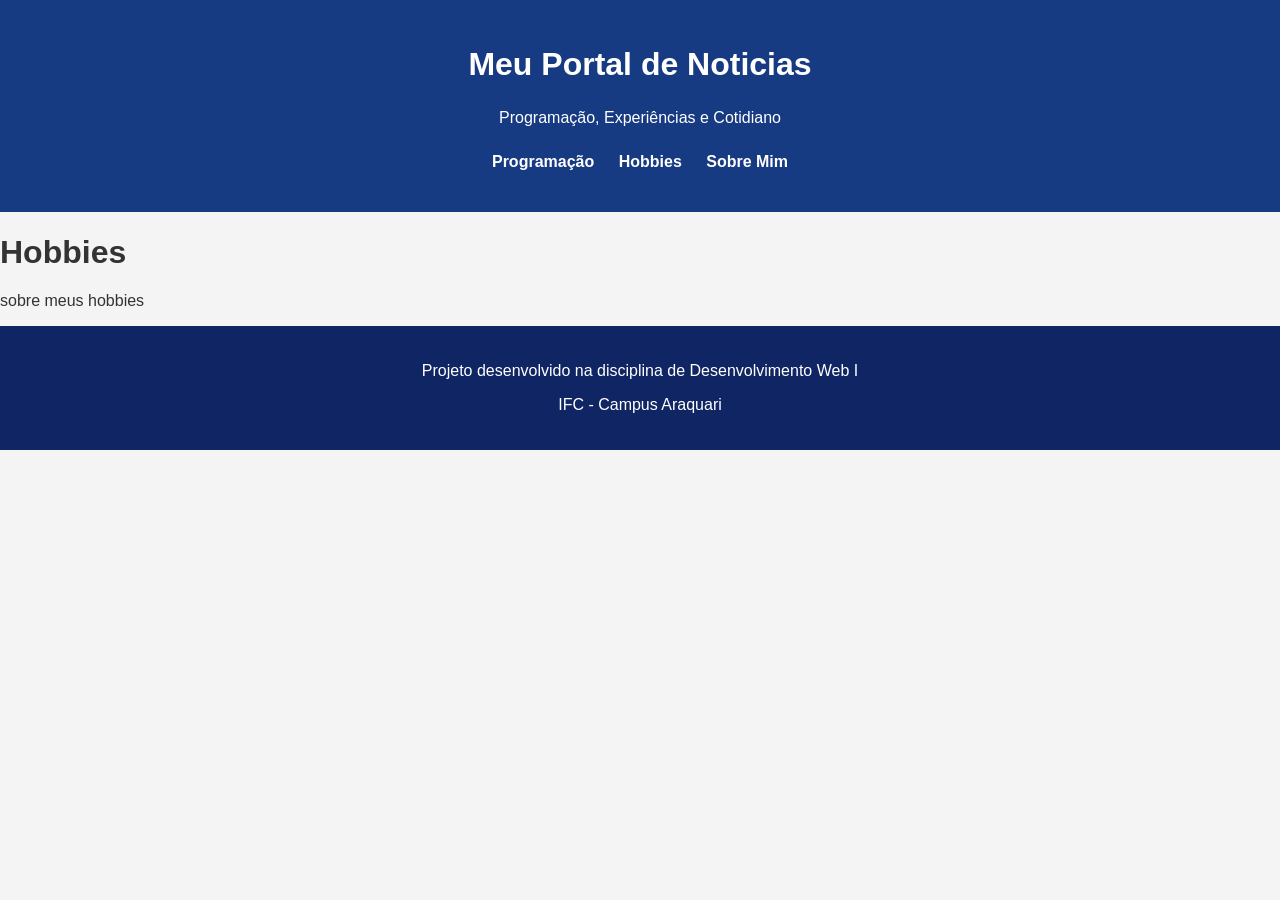
==== hobbies.html @ 9bbd0334 "feat: adicionando a estrutura inicial do meu projeto" ====
<!DOCTYPE html>
<html lang="pt-br">
    <head>
        <meta charset="UTF-8">
        <meta name="viewport" content="width=device-width, initial-scale=1.0">
        <title>Hobbies</title>

                <link rel="stylesheet" href="./css/global.css">

    </head>
    <body>
        <header>
            <h1>Meu Portal de Noticias</h1>
            <p>Programação, Experiências e Cotidiano</p>
            <!-- aqui começa o meu menu-->
            <nav>
                <ul>
                    <li>
                        <a href="index.html">Programação</a>
                    </li>
                    <li>
                        <a href="hobbies.html">Hobbies</a>
                    </li>
                    <li>
                        <a href="perfil.html">Sobre Mim</a>
                    </li>
                </ul>
            </nav>
        </header>
        <h1> Hobbies</h1>
        <p> sobre meus hobbies</p>
        <footer class="footer">
            <p>Projeto desenvolvido na disciplina de Desenvolvimento Web I</p>
            <p>IFC - Campus Araquari</p>
        </footer>
    </body>
</html>
---- css/global.css ----
body {
    margin: 0;
    background-color: #f4f4f4;
    color: #333;
    font-family: Arial, Helvetica, sans-serif;
}

body>header {
    background-color: #173b82;
    color: #fff;
    text-align: center;
    padding: 25px;
}

body>header>h1 {
    font-size: 2em;
    margin-bottom: 5px;
}

body>header>p {
    padding: 10px;
}

/* criando estilos para o meu menu */
nav>ul {
    padding: 0;
    list-style: none;
}

nav li {
    display: inline;
    margin: 10px;
}

nav a {
    color: #fff;
    text-decoration: none;
    font-weight: bold;
}

nav a:hover {
    text-decoration: underline;
    color: yellow;
}


body>footer {
    background-color: #102563;
    color: #fff;
    padding: 20px;
    text-align: center;
}
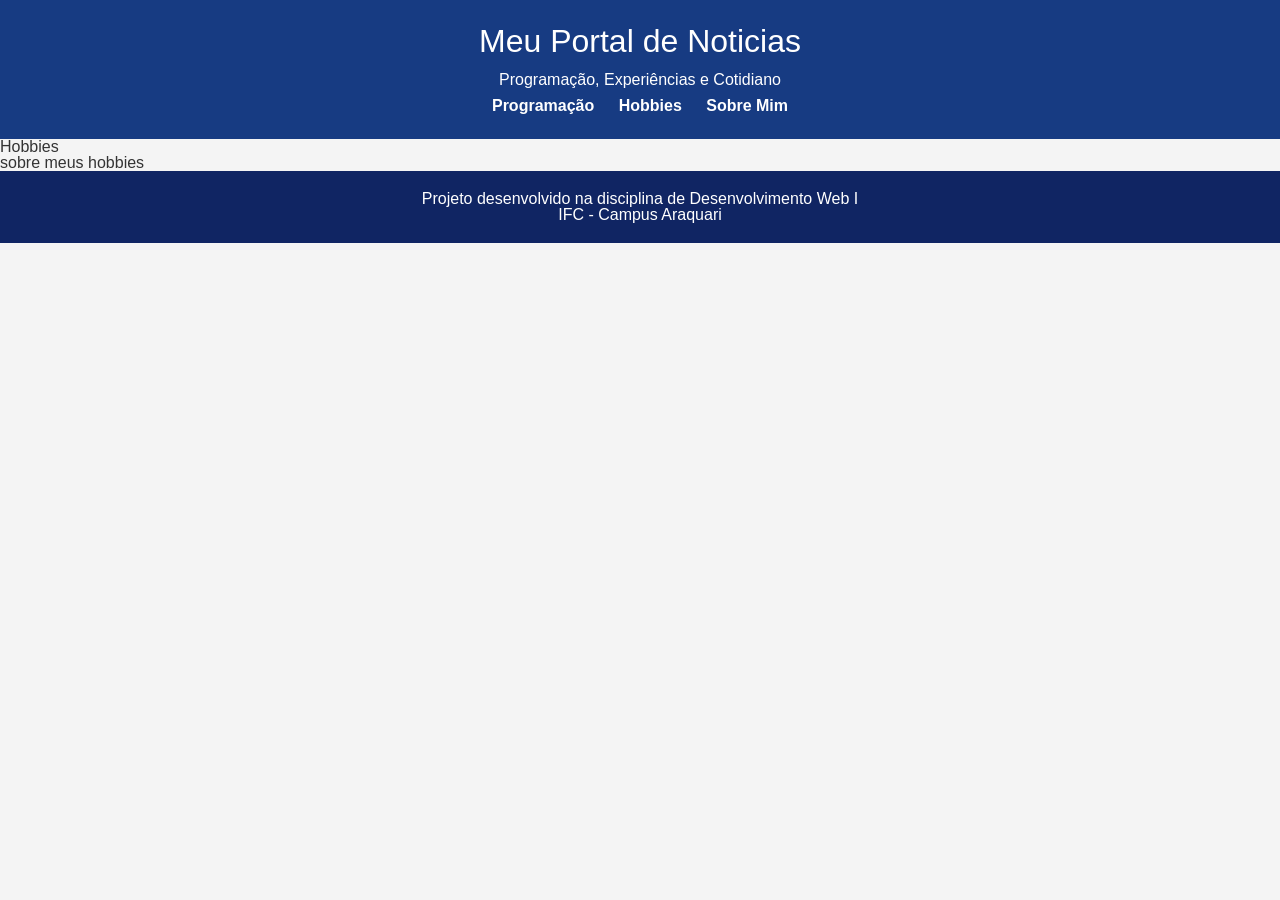
==== commit 82090e0f: "docs: added readme" ====
--- a/hobbies.html
+++ b/hobbies.html
@@ -4,9 +4,8 @@
         <meta charset="UTF-8">
         <meta name="viewport" content="width=device-width, initial-scale=1.0">
         <title>Hobbies</title>
-
-                <link rel="stylesheet" href="./css/global.css">
-
+        <link rel="stylesheet" href="./css/reset.css">
+        <link rel="stylesheet" href="./css/global.css">
     </head>
     <body>
         <header>
--- a/css/global.css
+++ b/css/global.css
@@ -4,6 +4,11 @@
     color: #333;
     font-family: Arial, Helvetica, sans-serif;
 }
+
+strong {
+    font-weight: bold;
+}
+
 
 body>header {
     background-color: #173b82;
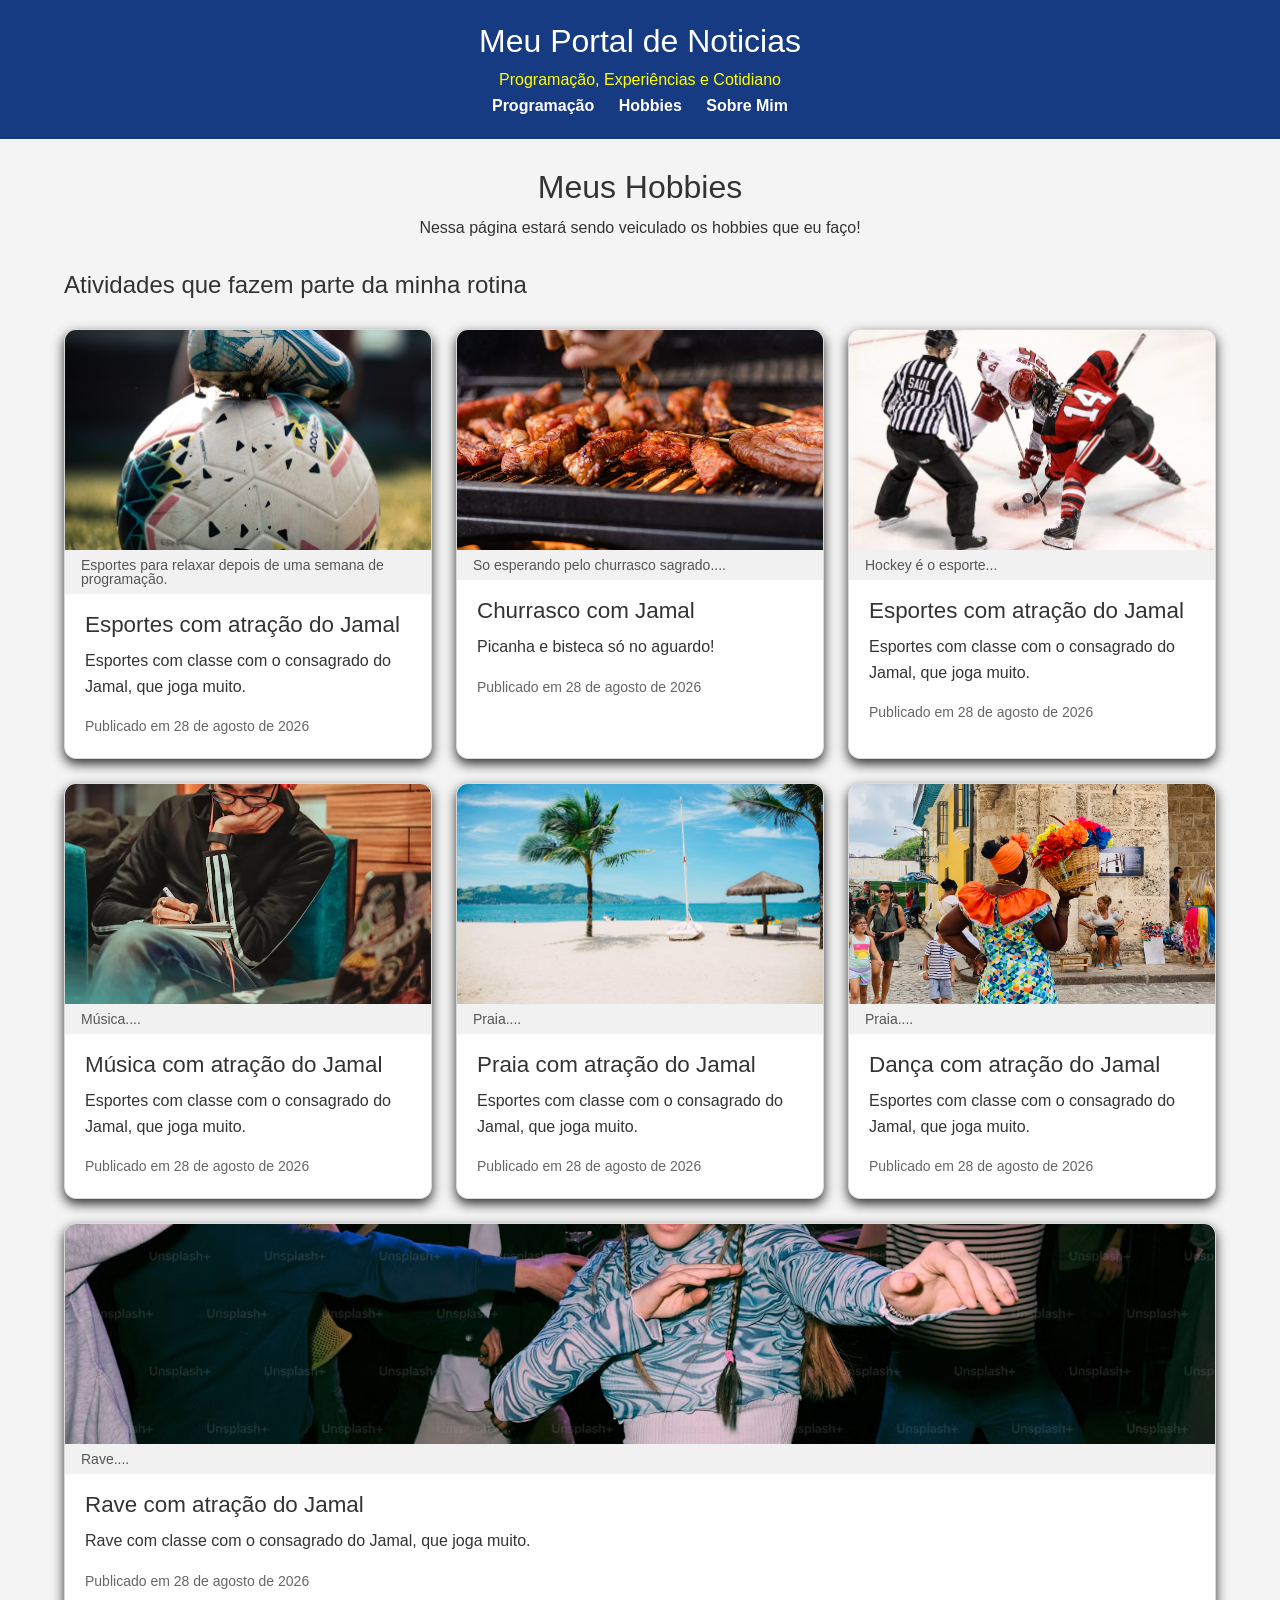
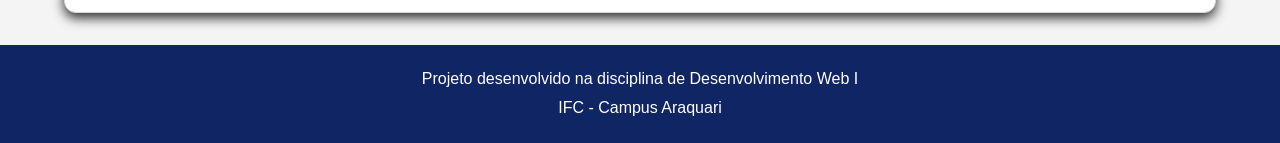
==== commit 302ac511: "feat: added module hobbies with flexbox" ====
--- a/hobbies.html
+++ b/hobbies.html
@@ -6,6 +6,7 @@
         <title>Hobbies</title>
         <link rel="stylesheet" href="./css/reset.css">
         <link rel="stylesheet" href="./css/global.css">
+        <link rel="stylesheet" href="./css/hobbies.css">
     </head>
     <body>
         <header>
@@ -26,8 +27,178 @@
                 </ul>
             </nav>
         </header>
-        <h1> Hobbies</h1>
-        <p> sobre meus hobbies</p>
+        <!-- inicio do meu conteudo de hobbies -->
+         <!-- responsavel por centralizar o conteudo no centro da página -->
+        <main class="container">
+            <section class="introducao-hobbies">
+                <h2>Meus Hobbies</h2>
+                <p>
+                    Nessa página estará sendo veiculado os hobbies que eu faço!
+                </p>
+            </section>
+            <!-- card 1 -->
+            <section class="galeria-hobbies">
+                <h2 class="titulo-galeria">
+                    Atividades que fazem parte da minha rotina
+                </h2>
+
+                
+                <article class="cartao-hobby">
+                    <figure>
+                        <img src="./img/hobbies/futebol.avif" alt="Esporte">
+                        <figcaption>
+                            Esportes para relaxar depois de uma semana de programação.
+                        </figcaption>
+                    </figure>
+                    <div class="conteudo-cartao">
+                        <h3>Esportes com atração do Jamal</h3>
+                        <p>
+                            Esportes com classe com o consagrado do Jamal, 
+                            que joga muito.
+                        </p>
+                        <p class="data-publicacao">
+                            Publicado em
+                            <time datetime="2026-08-28">
+                                28 de agosto de 2026
+                            </time>
+                        </p>
+                    </div>
+                </article>
+
+                <article class="cartao-hobby">
+                    <figure>
+                        <img src="./img/hobbies/churrasco.avif" alt="Churrasco">
+                        <figcaption>
+                           So esperando pelo churrasco sagrado....
+                        </figcaption>
+                    </figure>
+                    <div class="conteudo-cartao">
+                        <h3>Churrasco com Jamal</h3>
+                        <p>
+                            Picanha e bisteca só no aguardo!
+                        </p>
+                        <p class="data-publicacao">
+                            Publicado em
+                            <time datetime="2026-08-28">
+                                28 de agosto de 2026
+                            </time>
+                        </p>
+                    </div>
+                </article>
+
+                <article class="cartao-hobby">
+                    <figure>
+                        <img src="./img/hobbies/hockey.avif" alt="Hockey">
+                        <figcaption>
+                            Hockey é o esporte...
+                        </figcaption>
+                    </figure>
+                    <div class="conteudo-cartao">
+                        <h3>Esportes com atração do Jamal</h3>
+                        <p>
+                            Esportes com classe com o consagrado do Jamal, 
+                            que joga muito.
+                        </p>
+                        <p class="data-publicacao">
+                            Publicado em
+                            <time datetime="2026-08-28">
+                                28 de agosto de 2026
+                            </time>
+                        </p>
+                    </div>
+                </article>
+
+                <article class="cartao-hobby">
+                    <figure>
+                        <img src="./img/hobbies/musica.avif" alt="Música">
+                        <figcaption>
+                           Música....
+                        </figcaption>
+                    </figure>
+                    <div class="conteudo-cartao">
+                        <h3>Música com atração do Jamal</h3>
+                        <p>
+                            Esportes com classe com o consagrado do Jamal, 
+                            que joga muito.
+                        </p>
+                        <p class="data-publicacao">
+                            Publicado em
+                            <time datetime="2026-08-28">
+                                28 de agosto de 2026
+                            </time>
+                        </p>
+                    </div>
+                </article>
+
+                <article class="cartao-hobby">
+                    <figure>
+                        <img src="./img/hobbies/praia.avif" alt="Praia">
+                        <figcaption>
+                           Praia....
+                        </figcaption>
+                    </figure>
+                    <div class="conteudo-cartao">
+                        <h3>Praia com atração do Jamal</h3>
+                        <p>
+                            Esportes com classe com o consagrado do Jamal, 
+                            que joga muito.
+                        </p>
+                        <p class="data-publicacao">
+                            Publicado em
+                            <time datetime="2026-08-28">
+                                28 de agosto de 2026
+                            </time>
+                        </p>
+                    </div>
+                </article>
+
+                <article class="cartao-hobby">
+                    <figure>
+                        <img src="./img/hobbies/danca.avif" alt="Praia">
+                        <figcaption>
+                           Praia....
+                        </figcaption>
+                    </figure>
+                    <div class="conteudo-cartao">
+                        <h3>Dança com atração do Jamal</h3>
+                        <p>
+                            Esportes com classe com o consagrado do Jamal, 
+                            que joga muito.
+                        </p>
+                        <p class="data-publicacao">
+                            Publicado em
+                            <time datetime="2026-08-28">
+                                28 de agosto de 2026
+                            </time>
+                        </p>
+                    </div>
+                </article>
+
+                 <article class="cartao-hobby">
+                    <figure>
+                        <img src="./img/hobbies/rave.avif" alt="Praia">
+                        <figcaption>
+                           Rave....
+                        </figcaption>
+                    </figure>
+                    <div class="conteudo-cartao">
+                        <h3>Rave com atração do Jamal</h3>
+                        <p>
+                            Rave com classe com o consagrado do Jamal, 
+                            que joga muito.
+                        </p>
+                        <p class="data-publicacao">
+                            Publicado em
+                            <time datetime="2026-08-28">
+                                28 de agosto de 2026
+                            </time>
+                        </p>
+                    </div>
+                </article>
+
+            </section>
+        </main>
+        <!-- fim do meu conteudo de hobbies -->
         <footer class="footer">
             <p>Projeto desenvolvido na disciplina de Desenvolvimento Web I</p>
             <p>IFC - Campus Araquari</p>
--- a/css/global.css
+++ b/css/global.css
@@ -8,7 +8,6 @@
 strong {
     font-weight: bold;
 }
-
 
 body>header {
     background-color: #173b82;
@@ -24,6 +23,8 @@
 
 body>header>p {
     padding: 10px;
+    color: yellow;
+    font-size: 1em;
 }
 
 /* criando estilos para o meu menu */
@@ -54,4 +55,9 @@
     color: #fff;
     padding: 20px;
     text-align: center;
+}
+
+body > footer > p {
+    line-height: 1.8;
+    color: #fff;
 }
--- a/css/hobbies.css
+++ b/css/hobbies.css
@@ -0,0 +1,92 @@
+/*
+
+*/
+* {
+ box-sizing: border-box; 
+}
+
+.container {
+    width: 90%; /* largura da minha janela */
+    max-width: 1200px; /* máximo de largura que suporta para exibir o conteudo */
+    margin: 0 auto; /* centralizar o conteudo no meio da página */
+    padding: 2rem 0; /* margens no interior da página */
+}
+
+.introducao-hobbies {
+    margin-bottom: 2rem; /* margem inferior */
+    text-align: center; /* centralizar o texto */
+}
+
+.introducao-hobbies h2 {
+    margin-bottom: .75rem; /* margem inferior */
+    font-size: 2rem; /* tamanho da fonte */
+}
+
+.introducao-hobbies p {
+    max-width: 700px;  /* largura máxima permitida para esse conteudo */
+    margin: 0 auto; /* centralizar o conteudo */
+    line-height: 1.6; /*espaçamento entre as linhas*/
+}
+
+/* todo o conteudo do meu card */
+.titulo-galeria {
+    flex-basis: 100%;
+    margin-bottom: .5rem;
+    font-size: 1.5rem;
+}
+
+/* 
+    é o card que acabamos de fazer ele identificar que todos os elementos 
+    filhos irão quebrar conforme o dispositivo for menor que a capacidade da largura
+*/
+.galeria-hobbies {
+    display: flex; 
+    flex-wrap: wrap;
+    gap: 1.5rem;
+    align-items: stretch;
+}
+
+.cartao-hobby {
+    flex: 1 1 280px; /*informando qual é o padrão de orientação dos meus cards */
+    overflow: hidden;
+    border: 1px solid #d8d8d8;
+    border-radius: .75rem;
+    background-color: #fff;
+    box-shadow: 0 5px 12px rgba(0, 0, 0, 0.812);
+}
+
+.cartao-hobby img {
+    display: block; 
+    width: 100%;
+    height: 220px;
+    object-fit: cover;
+}
+
+.cartao-hobby figcaption {
+    padding: .5rem 1rem;
+    background-color: #f1f1f1;
+    color: #555;
+    font-size: .875rem;
+}
+
+.conteudo-cartao {
+    padding: 1.25rem;
+}
+
+.conteudo-cartao h3{
+    margin-bottom: .75rem;
+    font-size: 1.4rem;
+}
+
+.conteudo-cartao p {
+    line-height: 1.6;
+}
+
+.data-publicacao {
+    margin-top: 1rem;
+    color: #666;
+    font-size: .875rem;
+}
+
+
+
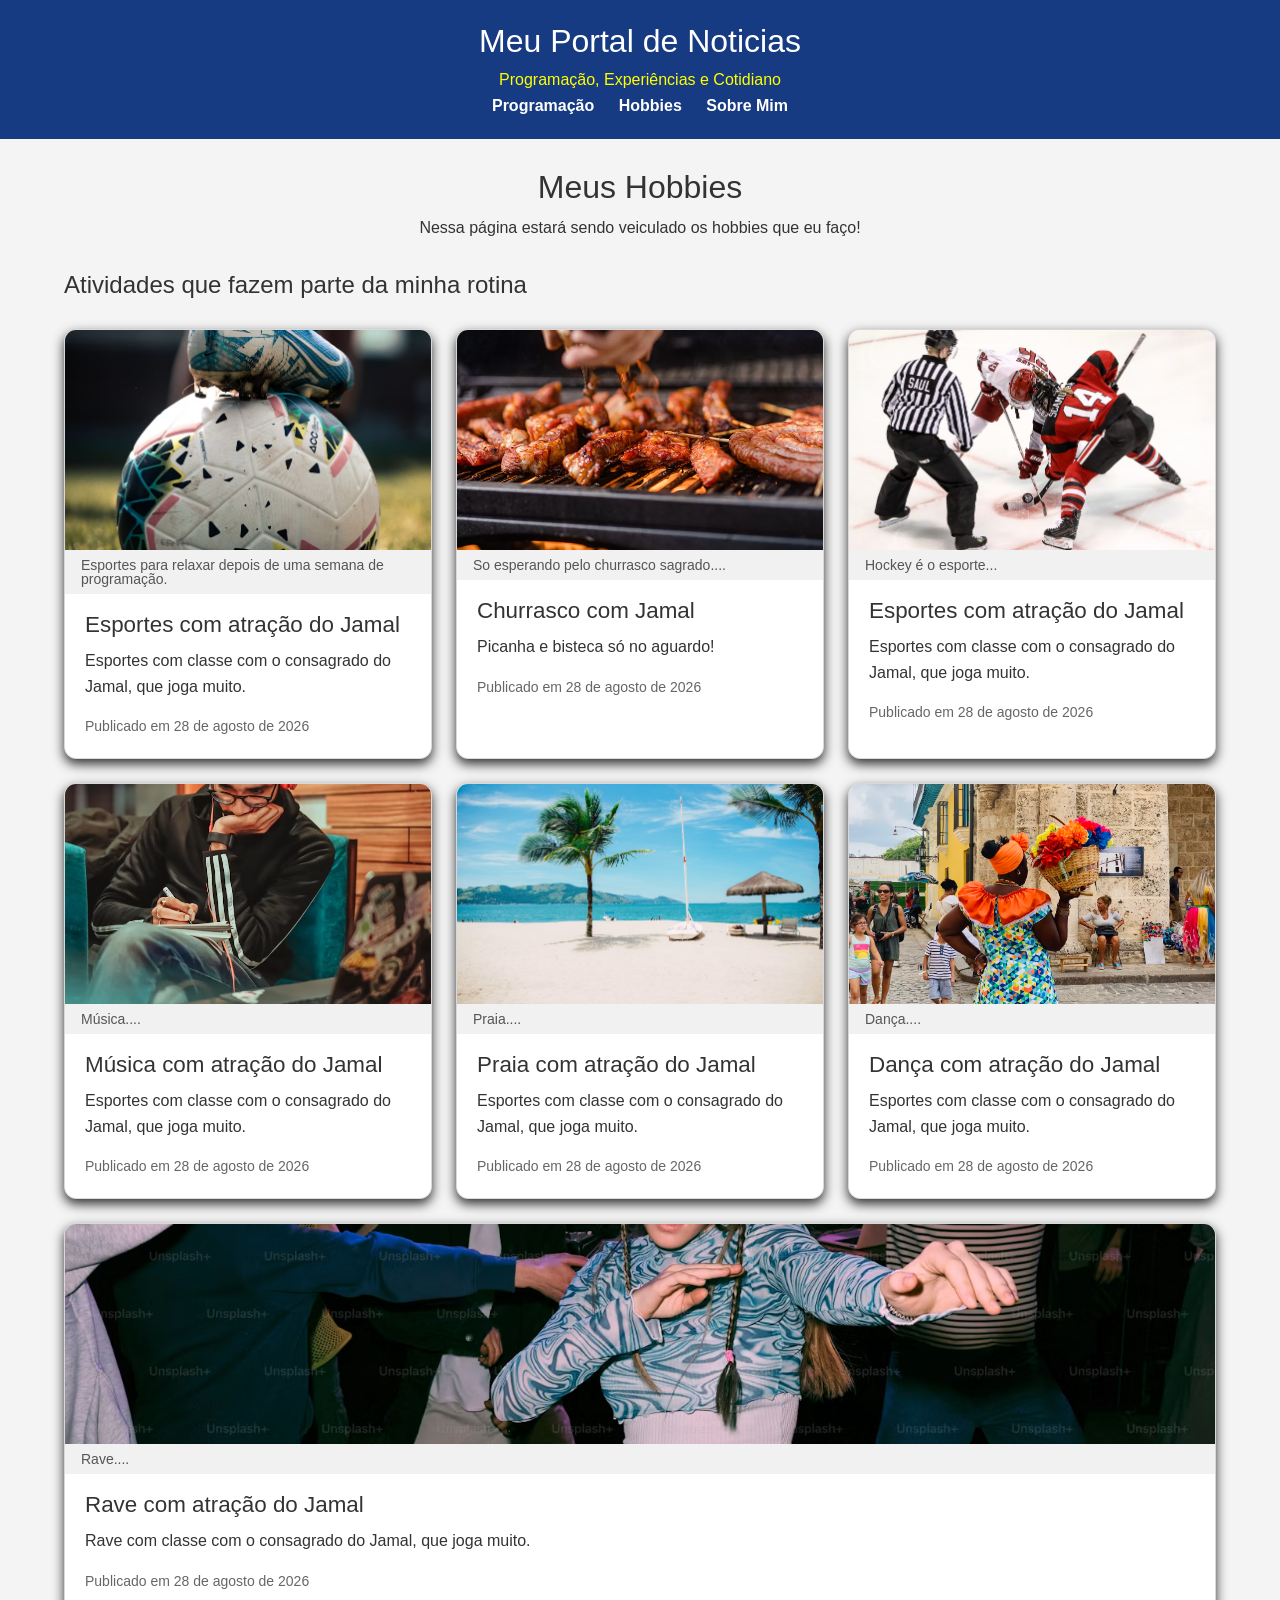
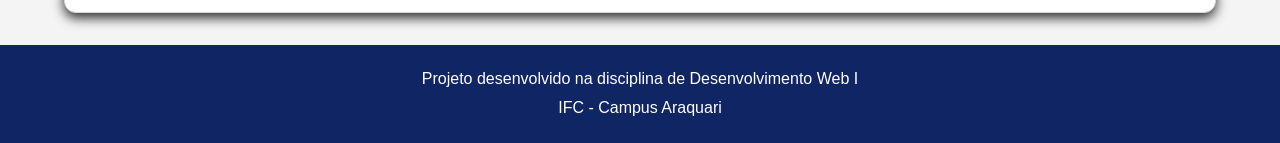
==== commit 7b0e52cd: "feat: added new classes" ====
--- a/hobbies.html
+++ b/hobbies.html
@@ -1,207 +1,201 @@
-<!DOCTYPE html>
+<!doctype html>
 <html lang="pt-br">
-    <head>
-        <meta charset="UTF-8">
-        <meta name="viewport" content="width=device-width, initial-scale=1.0">
-        <title>Hobbies</title>
-        <link rel="stylesheet" href="./css/reset.css">
-        <link rel="stylesheet" href="./css/global.css">
-        <link rel="stylesheet" href="./css/hobbies.css">
-    </head>
-    <body>
-        <header>
-            <h1>Meu Portal de Noticias</h1>
-            <p>Programação, Experiências e Cotidiano</p>
-            <!-- aqui começa o meu menu-->
-            <nav>
-                <ul>
-                    <li>
-                        <a href="index.html">Programação</a>
-                    </li>
-                    <li>
-                        <a href="hobbies.html">Hobbies</a>
-                    </li>
-                    <li>
-                        <a href="perfil.html">Sobre Mim</a>
-                    </li>
-                </ul>
-            </nav>
-        </header>
-        <!-- inicio do meu conteudo de hobbies -->
-         <!-- responsavel por centralizar o conteudo no centro da página -->
-        <main class="container">
-            <section class="introducao-hobbies">
-                <h2>Meus Hobbies</h2>
-                <p>
-                    Nessa página estará sendo veiculado os hobbies que eu faço!
-                </p>
-            </section>
-            <!-- card 1 -->
-            <section class="galeria-hobbies">
-                <h2 class="titulo-galeria">
-                    Atividades que fazem parte da minha rotina
-                </h2>
-
-                
-                <article class="cartao-hobby">
-                    <figure>
-                        <img src="./img/hobbies/futebol.avif" alt="Esporte">
-                        <figcaption>
-                            Esportes para relaxar depois de uma semana de programação.
-                        </figcaption>
-                    </figure>
-                    <div class="conteudo-cartao">
-                        <h3>Esportes com atração do Jamal</h3>
-                        <p>
-                            Esportes com classe com o consagrado do Jamal, 
-                            que joga muito.
-                        </p>
-                        <p class="data-publicacao">
-                            Publicado em
-                            <time datetime="2026-08-28">
-                                28 de agosto de 2026
-                            </time>
-                        </p>
-                    </div>
-                </article>
-
-                <article class="cartao-hobby">
-                    <figure>
-                        <img src="./img/hobbies/churrasco.avif" alt="Churrasco">
-                        <figcaption>
-                           So esperando pelo churrasco sagrado....
-                        </figcaption>
-                    </figure>
-                    <div class="conteudo-cartao">
-                        <h3>Churrasco com Jamal</h3>
-                        <p>
-                            Picanha e bisteca só no aguardo!
-                        </p>
-                        <p class="data-publicacao">
-                            Publicado em
-                            <time datetime="2026-08-28">
-                                28 de agosto de 2026
-                            </time>
-                        </p>
-                    </div>
-                </article>
-
-                <article class="cartao-hobby">
-                    <figure>
-                        <img src="./img/hobbies/hockey.avif" alt="Hockey">
-                        <figcaption>
-                            Hockey é o esporte...
-                        </figcaption>
-                    </figure>
-                    <div class="conteudo-cartao">
-                        <h3>Esportes com atração do Jamal</h3>
-                        <p>
-                            Esportes com classe com o consagrado do Jamal, 
-                            que joga muito.
-                        </p>
-                        <p class="data-publicacao">
-                            Publicado em
-                            <time datetime="2026-08-28">
-                                28 de agosto de 2026
-                            </time>
-                        </p>
-                    </div>
-                </article>
-
-                <article class="cartao-hobby">
-                    <figure>
-                        <img src="./img/hobbies/musica.avif" alt="Música">
-                        <figcaption>
-                           Música....
-                        </figcaption>
-                    </figure>
-                    <div class="conteudo-cartao">
-                        <h3>Música com atração do Jamal</h3>
-                        <p>
-                            Esportes com classe com o consagrado do Jamal, 
-                            que joga muito.
-                        </p>
-                        <p class="data-publicacao">
-                            Publicado em
-                            <time datetime="2026-08-28">
-                                28 de agosto de 2026
-                            </time>
-                        </p>
-                    </div>
-                </article>
-
-                <article class="cartao-hobby">
-                    <figure>
-                        <img src="./img/hobbies/praia.avif" alt="Praia">
-                        <figcaption>
-                           Praia....
-                        </figcaption>
-                    </figure>
-                    <div class="conteudo-cartao">
-                        <h3>Praia com atração do Jamal</h3>
-                        <p>
-                            Esportes com classe com o consagrado do Jamal, 
-                            que joga muito.
-                        </p>
-                        <p class="data-publicacao">
-                            Publicado em
-                            <time datetime="2026-08-28">
-                                28 de agosto de 2026
-                            </time>
-                        </p>
-                    </div>
-                </article>
-
-                <article class="cartao-hobby">
-                    <figure>
-                        <img src="./img/hobbies/danca.avif" alt="Praia">
-                        <figcaption>
-                           Praia....
-                        </figcaption>
-                    </figure>
-                    <div class="conteudo-cartao">
-                        <h3>Dança com atração do Jamal</h3>
-                        <p>
-                            Esportes com classe com o consagrado do Jamal, 
-                            que joga muito.
-                        </p>
-                        <p class="data-publicacao">
-                            Publicado em
-                            <time datetime="2026-08-28">
-                                28 de agosto de 2026
-                            </time>
-                        </p>
-                    </div>
-                </article>
-
-                 <article class="cartao-hobby">
-                    <figure>
-                        <img src="./img/hobbies/rave.avif" alt="Praia">
-                        <figcaption>
-                           Rave....
-                        </figcaption>
-                    </figure>
-                    <div class="conteudo-cartao">
-                        <h3>Rave com atração do Jamal</h3>
-                        <p>
-                            Rave com classe com o consagrado do Jamal, 
-                            que joga muito.
-                        </p>
-                        <p class="data-publicacao">
-                            Publicado em
-                            <time datetime="2026-08-28">
-                                28 de agosto de 2026
-                            </time>
-                        </p>
-                    </div>
-                </article>
-
-            </section>
-        </main>
-        <!-- fim do meu conteudo de hobbies -->
-        <footer class="footer">
-            <p>Projeto desenvolvido na disciplina de Desenvolvimento Web I</p>
-            <p>IFC - Campus Araquari</p>
-        </footer>
-    </body>
+  <head>
+    <meta charset="UTF-8" />
+    <meta
+      name="viewport"
+      content="width=device-width, initial-scale=1.0"
+    />
+    <title>Hobbies</title>
+    <link
+      rel="stylesheet"
+      href="./assets/css/reset.css"
+    />
+    <link
+      rel="stylesheet"
+      href="./assets/css/global.css"
+    />
+    <link
+      rel="stylesheet"
+      href="./assets/css/hobbies.css"
+    />
+  </head>
+  <body>
+    <header>
+      <h1>Meu Portal de Noticias</h1>
+      <p>Programação, Experiências e Cotidiano</p>
+      <!-- aqui começa o meu menu-->
+      <nav>
+        <ul>
+          <li>
+            <a href="index.html">Programação</a>
+          </li>
+          <li>
+            <a href="hobbies.html">Hobbies</a>
+          </li>
+          <li>
+            <a href="perfil.html">Sobre Mim</a>
+          </li>
+        </ul>
+      </nav>
+    </header>
+    <!-- inicio do meu conteudo de hobbies -->
+    <!-- responsavel por centralizar o conteudo no centro da página -->
+    <main class="container">
+      <section class="introducao-hobbies">
+        <h2>Meus Hobbies</h2>
+        <p>Nessa página estará sendo veiculado os hobbies que eu faço!</p>
+      </section>
+      <!-- card 1 -->
+      <section class="galeria-hobbies">
+        <h2 class="titulo-galeria">
+          Atividades que fazem parte da minha rotina
+        </h2>
+
+        <article class="cartao-hobby">
+          <figure>
+            <img
+              src="./assets/img/hobbies/futebol.avif"
+              alt="Esporte"
+            />
+            <figcaption>
+              Esportes para relaxar depois de uma semana de programação.
+            </figcaption>
+          </figure>
+          <div class="conteudo-cartao">
+            <h3>Esportes com atração do Jamal</h3>
+            <p>
+              Esportes com classe com o consagrado do Jamal, que joga muito.
+            </p>
+            <p class="data-publicacao">
+              Publicado em
+              <time datetime="2026-08-28"> 28 de agosto de 2026 </time>
+            </p>
+          </div>
+        </article>
+
+        <article class="cartao-hobby">
+          <figure>
+            <img
+              src="./assets/img/hobbies/churrasco.avif"
+              alt="Churrasco"
+            />
+            <figcaption>So esperando pelo churrasco sagrado....</figcaption>
+          </figure>
+          <div class="conteudo-cartao">
+            <h3>Churrasco com Jamal</h3>
+            <p>Picanha e bisteca só no aguardo!</p>
+            <p class="data-publicacao">
+              Publicado em
+              <time datetime="2026-08-28"> 28 de agosto de 2026 </time>
+            </p>
+          </div>
+        </article>
+
+        <article class="cartao-hobby">
+          <figure>
+            <img
+              src="./assets/img/hobbies/hockey.avif"
+              alt="Hockey"
+            />
+            <figcaption>Hockey é o esporte...</figcaption>
+          </figure>
+          <div class="conteudo-cartao">
+            <h3>Esportes com atração do Jamal</h3>
+            <p>
+              Esportes com classe com o consagrado do Jamal, que joga muito.
+            </p>
+            <p class="data-publicacao">
+              Publicado em
+              <time datetime="2026-08-28"> 28 de agosto de 2026 </time>
+            </p>
+          </div>
+        </article>
+
+        <article class="cartao-hobby">
+          <figure>
+            <img
+              src="./assets/img/hobbies/musica.avif"
+              alt="Música"
+            />
+            <figcaption>Música....</figcaption>
+          </figure>
+          <div class="conteudo-cartao">
+            <h3>Música com atração do Jamal</h3>
+            <p>
+              Esportes com classe com o consagrado do Jamal, que joga muito.
+            </p>
+            <p class="data-publicacao">
+              Publicado em
+              <time datetime="2026-08-28"> 28 de agosto de 2026 </time>
+            </p>
+          </div>
+        </article>
+
+        <article class="cartao-hobby">
+          <figure>
+            <img
+              src="./assets/img/hobbies/praia.avif"
+              alt="Praia"
+            />
+            <figcaption>Praia....</figcaption>
+          </figure>
+          <div class="conteudo-cartao">
+            <h3>Praia com atração do Jamal</h3>
+            <p>
+              Esportes com classe com o consagrado do Jamal, que joga muito.
+            </p>
+            <p class="data-publicacao">
+              Publicado em
+              <time datetime="2026-08-28"> 28 de agosto de 2026 </time>
+            </p>
+          </div>
+        </article>
+
+        <article class="cartao-hobby">
+          <figure>
+            <img
+              src="./assets/img/hobbies/danca.avif"
+              alt="Dança"
+            />
+            <figcaption>Dança....</figcaption>
+          </figure>
+          <div class="conteudo-cartao">
+            <h3>Dança com atração do Jamal</h3>
+            <p>
+              Esportes com classe com o consagrado do Jamal, que joga muito.
+            </p>
+            <p class="data-publicacao">
+              Publicado em
+              <time datetime="2026-08-28"> 28 de agosto de 2026 </time>
+            </p>
+          </div>
+        </article>
+
+        <article class="cartao-hobby">
+          <figure>
+            <img
+              src="./assets/img/hobbies/rave.avif"
+              alt="Rave"
+            />
+            <figcaption>Rave....</figcaption>
+          </figure>
+          <div class="conteudo-cartao">
+            <h3>Rave com atração do Jamal</h3>
+            <p>Rave com classe com o consagrado do Jamal, que joga muito.</p>
+            <p class="data-publicacao">
+              Publicado em
+              <time datetime="2026-08-28"> 28 de agosto de 2026 </time>
+            </p>
+          </div>
+        </article>
+      </section>
+    </main>
+
+    <!-- fim do meu conteudo de hobbies -->
+    <footer class="footer">
+      <p>Projeto desenvolvido na disciplina de Desenvolvimento Web I</p>
+      <p>IFC - Campus Araquari</p>
+    </footer>
+  </body>
 </html>
--- a/assets/css/global.css
+++ b/assets/css/global.css
@@ -0,0 +1,63 @@
+body {
+    margin: 0;
+    background-color: #f4f4f4;
+    color: #333;
+    font-family: Arial, Helvetica, sans-serif;
+}
+
+strong {
+    font-weight: bold;
+}
+
+body>header {
+    background-color: #173b82;
+    color: #fff;
+    text-align: center;
+    padding: 25px;
+}
+
+body>header>h1 {
+    font-size: 2em;
+    margin-bottom: 5px;
+}
+
+body>header>p {
+    padding: 10px;
+    color: yellow;
+    font-size: 1em;
+}
+
+/* criando estilos para o meu menu */
+nav>ul {
+    padding: 0;
+    list-style: none;
+}
+
+nav li {
+    display: inline;
+    margin: 10px;
+}
+
+nav a {
+    color: #fff;
+    text-decoration: none;
+    font-weight: bold;
+}
+
+nav a:hover {
+    text-decoration: underline;
+    color: yellow;
+}
+
+
+body>footer {
+    background-color: #102563;
+    color: #fff;
+    padding: 20px;
+    text-align: center;
+}
+
+body > footer > p {
+    line-height: 1.8;
+    color: #fff;
+}
--- a/assets/css/hobbies.css
+++ b/assets/css/hobbies.css
@@ -0,0 +1,92 @@
+/*
+
+*/
+* {
+ box-sizing: border-box; 
+}
+
+.container {
+    width: 90%; /* largura da minha janela */
+    max-width: 1200px; /* máximo de largura que suporta para exibir o conteudo */
+    margin: 0 auto; /* centralizar o conteudo no meio da página */
+    padding: 2rem 0; /* margens no interior da página */
+}
+
+.introducao-hobbies {
+    margin-bottom: 2rem; /* margem inferior */
+    text-align: center; /* centralizar o texto */
+}
+
+.introducao-hobbies h2 {
+    margin-bottom: .75rem; /* margem inferior */
+    font-size: 2rem; /* tamanho da fonte */
+}
+
+.introducao-hobbies p {
+    max-width: 700px;  /* largura máxima permitida para esse conteudo */
+    margin: 0 auto; /* centralizar o conteudo */
+    line-height: 1.6; /*espaçamento entre as linhas*/
+}
+
+/* todo o conteudo do meu card */
+.titulo-galeria {
+    flex-basis: 100%;
+    margin-bottom: .5rem;
+    font-size: 1.5rem;
+}
+
+/* 
+    é o card que acabamos de fazer ele identificar que todos os elementos 
+    filhos irão quebrar conforme o dispositivo for menor que a capacidade da largura
+*/
+.galeria-hobbies {
+    display: flex; 
+    flex-wrap: wrap;
+    gap: 1.5rem;
+    align-items: stretch;
+}
+
+.cartao-hobby {
+    flex: 1 1 280px; /*informando qual é o padrão de orientação dos meus cards */
+    overflow: hidden;
+    border: 1px solid #d8d8d8;
+    border-radius: .75rem;
+    background-color: #fff;
+    box-shadow: 0 5px 12px rgba(0, 0, 0, 0.812);
+}
+
+.cartao-hobby img {
+    display: block; 
+    width: 100%;
+    height: 220px;
+    object-fit: cover;
+}
+
+.cartao-hobby figcaption {
+    padding: .5rem 1rem;
+    background-color: #f1f1f1;
+    color: #555;
+    font-size: .875rem;
+}
+
+.conteudo-cartao {
+    padding: 1.25rem;
+}
+
+.conteudo-cartao h3{
+    margin-bottom: .75rem;
+    font-size: 1.4rem;
+}
+
+.conteudo-cartao p {
+    line-height: 1.6;
+}
+
+.data-publicacao {
+    margin-top: 1rem;
+    color: #666;
+    font-size: .875rem;
+}
+
+
+
